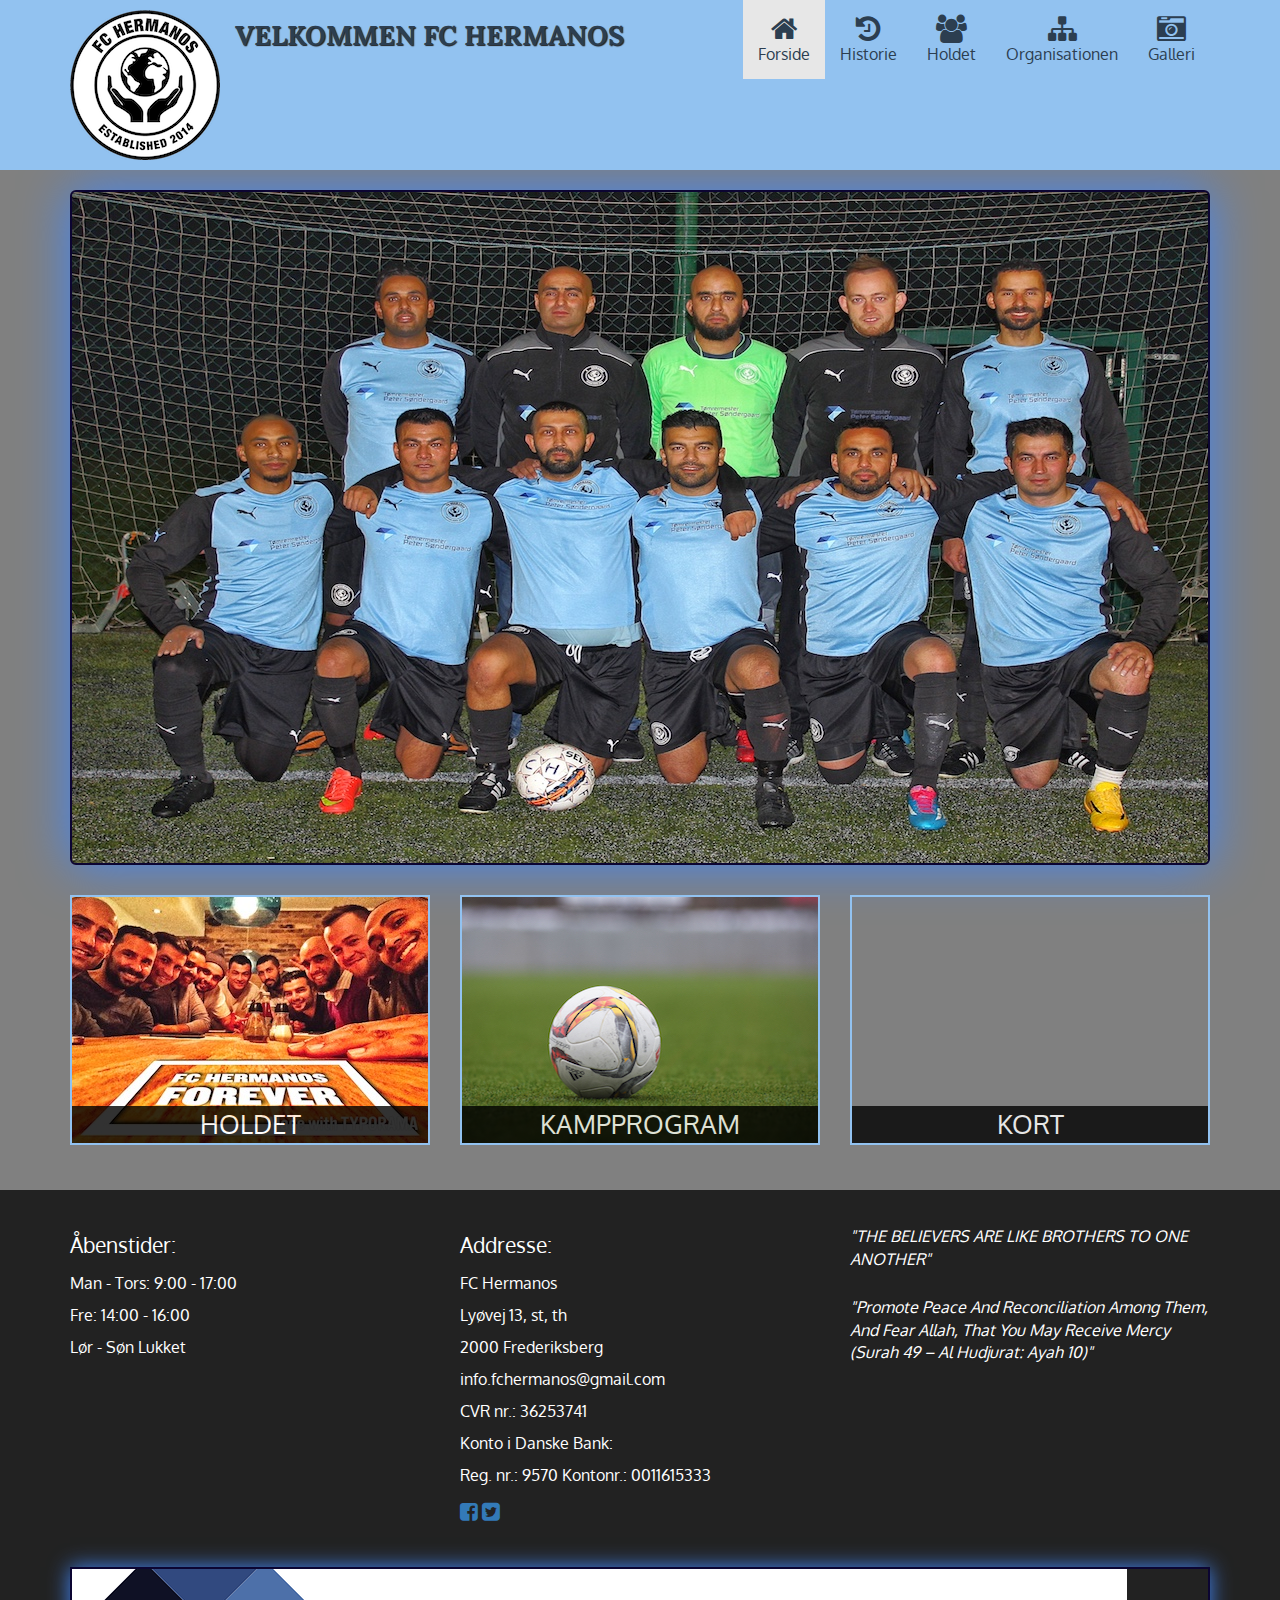
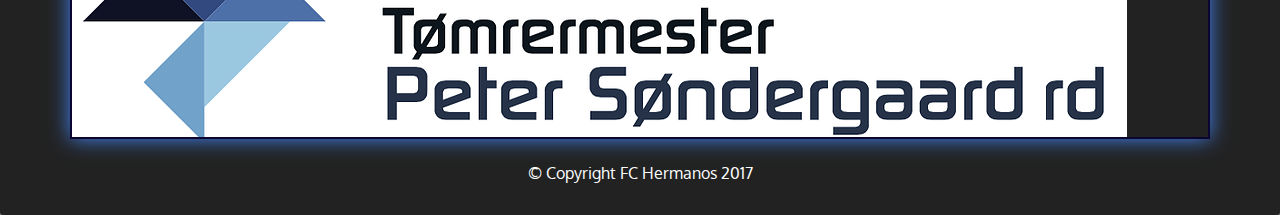
==== index.html @ 2ff92e11 "My commit of FCH" ====
<!doctype html>
<html lang="en">
  <head>
    <meta charset="utf-8">
    <meta http-equiv="X-UA-Compatible" content="IE=edge">
    <meta name="viewport" content="width=device-width, initial-scale=1">
    <title>FC Hermanos</title>
    <link rel="stylesheet" href="css/bootstrap.min.css">
    <link rel="stylesheet" href="css/styles.css">
    <link href='https://fonts.googleapis.com/css?family=Oxygen:400,300,700' rel='stylesheet' type='text/css'>
    <link href='https://fonts.googleapis.com/css?family=Lora' rel='stylesheet' type='text/css'>
    <link rel="stylesheet" type="text/css" href="https://maxcdn.bootstrapcdn.com/font-awesome/4.7.0/css/font-awesome.min.css">
    <link rel="shortcut icon" href="images/logo.jpg" />
  </head>
<body>
  <header>
    <nav id="header-nav" class="navbar navbar-default">
      <div class="container">
        <div class="navbar-header">
          <a href="index.html" class="pull-left visible-md visible-lg">
            <div id="logo-img"></div>
          </a>

          <div class="navbar-brand">
            <a href="index.html"><h1>Velkommen FC Hermanos</h1></a>
          </div>
          <button type="button" class="navbar-toggle collapsed" data-toggle="collapse" data-target="#collapsable-nav" aria-expanded="false">
            <span class="sr-only">Toggle navigation</span>
            <span class="icon-bar"></span>
            <span class="icon-bar"></span>
            <span class="icon-bar"></span>
         </button>
        </div>

        <div id="collapsable-nav" class="collapse navbar-collapse">
           <ul id="nav-list" class="nav navbar-nav navbar-right">
            <li class="active">
              <a href="index.html">
                <span class="fa fa-home" aria-hidden="true"></span><br class="hidden-xs">Forside</a>
            </li>
            <li>
              <a href="history.html">
                <span class="fa fa-history" aria-hidden="true"></span><br class="hidden-xs">Historie</a>
            </li>
            <li>
              <a href="players.html">
                <span class="fa fa-users" aria-hidden="true"></span><br class="hidden-xs">Holdet</a>
            </li>
            <li>
              <a href="organization.html">
                <span class="fa fa-sitemap" aria-hidden="true"></span><br class="hidden-xs">Organisationen</a>
            </li>
            <li>
              <a href="gallery.html">
                <span class="fa fa-camera-retro" aria-hidden="true" ></span><br class="hidden-xs">Galleri</a>
            </li>
          </ul><!-- #nav-list -->
        </div><!-- .collapse .navbar-collapse -->
      </div><!-- .container -->
    </nav><!-- #header-nav -->
  </header>

  <div id="main-content" class="container">
    <div class="jumbotron">
      <img src="images/jumbotron_768.jpg" alt="Picture of Team" class="img-responsive visible-xs">
    </div>
    
  <div id="home-tiles" class="row">
      <div class="col-md-4 col-sm-6 col-xs-12">
        <a href="players.html"><div id="menu-tile"><span>holdet</span></div></a>
      </div>
      <div class="col-md-4 col-sm-6 col-xs-12">
        <a href="games.html"><div id="specials-tile"><span>kampprogram</span></div></a>
      </div>
      <div class="col-md-4 col-sm-12 col-xs-12">
        <a href="https://www.google.dk/maps/place/Jens+Jessens+Vej+20,+2000+Frederiksberg/@55.6760264,12.4949525,17z/data=!3m1!4b1!4m5!3m4!1s0x465253e700a7be2f:0x8fdd305ab460ee58!8m2!3d55.6760264!4d12.4971465" target="_blank">
          <div id="map-tile">
            <iframe src="https://www.google.com/maps/embed?pb=!1m18!1m12!1m3!1d2249.745457389558!2d12.494952451277378!3d55.67602638043738!2m3!1f0!2f0!3f0!3m2!1i1024!2i768!4f13.1!3m3!1m2!1s0x465253e700a7be2f%3A0x8fdd305ab460ee58!2sJens+Jessens+Vej+20%2C+2000+Frederiksberg!5e0!3m2!1sen!2sdk!4v1493212985043" width="100%" height="250" frameborder="0" style="border:0" allowfullscreen></iframe>
            <span>kort</span>
          </div>
        </a>
      </div>
   </div><!-- End of #home-tiles -->
</div><!-- End of #main-content -->

<footer class="panel-footer">
    <div class="container">
      <div class="row">
        <section id="hours" class="col-sm-4">
          <span>Åbenstider:</span><br>
          Man - Tors: 9:00 - 17:00<br>
          Fre: 14:00 - 16:00<br>
          Lør - Søn Lukket
          <hr class="visible-xs">
        </section>
        <section id="address" class="col-sm-4">
          <span>Addresse:</span><br>
          FC Hermanos<br>
          Lyøvej 13, st, th<br>
          2000 Frederiksberg<br>
          info.fchermanos@gmail.com<br>
		  CVR nr.: 36253741<br>
          Konto i Danske Bank:<br>
          Reg. nr.: 9570 Kontonr.: 0011615333<br>

         <span id='clickableAwesomeFont'><a href="https://www.facebook.com/FC-Hermanos-984922368217981/" target="_blank"> <i class="fa fa-facebook-square" aria-hidden="
          true"></i></a></span> 
          <span id='clickableAwesomeFont'><a href="https://twitter.com/fchermanos_dk" target="_blank"> <i class="fa fa-twitter-square" aria-hidden="true"></i></a></span> 

          

          <hr class="visible-xs">
        </section>
        <section id="testimonials" class="col-sm-4">
          <p>"THE BELIEVERS ARE LIKE BROTHERS TO ONE ANOTHER"</p>
          <p>"Promote Peace And Reconciliation Among Them, And Fear Allah, That You May Receive Mercy (Surah 49 – Al Hudjurat: Ayah 10)"</p
          >
        </section>
      </div>
      <div id="sponsor"> <img src="images/sponsor1.png" class="img-responsive visible-xs visible-sm visible-md visible-lg"> </div><br>
      <div class="text-center">&copy; Copyright FC Hermanos 2017</div>
    </div>
  </footer>


  <!-- jQuery (Bootstrap JS plugins depend on it) -->
  <script src="js/jquery-2.1.4.min.js"></script>
  <script src="js/bootstrap.min.js"></script>
  <script src="js/script.js"></script>
</body>
</html>
---- css/styles.css ----
body {
  font-size: 16px;
  color: #fff;
  background-color: #808080;
  font-family: 'Oxygen', sans-serif;
}

/** HEADER **/
#header-nav {
  background-color: #92C2F0;
  border-radius: 0;
  border: 0;
}

#logo-img {
  background: url('../images/fc-hermanos-logo_large.png') no-repeat;
  width: 150px;
  height: 150px;
  margin: 10px 15px 10px 0;
}

.navbar-brand {
  padding-top: 25px;
}

.navbar-brand h1 { /* Team name */
  font-family: 'Lora', serif;
  color: #2c3e50;
  font-size: 1.5em;
  text-transform: uppercase;
  font-weight: bold;
  text-shadow: 1px 1px 1px #222;
  margin-top: 0;
  margin-bottom: 0;
  line-height: .75;
}
.navbar-brand a:hover, .navbar-brand a:focus {
  text-decoration: none;
}
#nav-list a {
  color: #2c3e50;
  text-align: center;
}

#nav-list a:hover {
  background: #e7e7e7;

}

#nav-list a span {
  font-size: 1.8em;
}

.navbar-header button.navbar-toggle, .navbar-header .icon-bar {
  border: 1px solid #2c3e50;
}

.navbar-header button.navbar-toggle {
  clear: both;
  margin-top: -30px;
}

/* END HEADER */

/* FOOTER */
.panel-footer {
  margin-top: 30px;
  padding-top: 35px;
  padding-bottom: 30px;
  background-color: #222;
  border-top: 0;
}
.panel-footer div.row {
  margin-bottom: 35px;
}
#hours, #address {
  line-height: 2;
}
#hours > span, #address > span {
  font-size: 1.3em;
}

#testimonials {
  font-style: italic;
}

#testimonials, p {
  text-shadow: 1px 1px 1px #222;
  
}

#testimonials p:nth-child(2) {
  margin-top: 25px;
  text-shadow: 1px 1px 1px #222;
}
#clickableAwesomeFont {
     cursor: pointer
}

#sponsor{
  margin: 0 auto;
  background: url('../images/sponsor1.png')no-repeat;
  background-position: center;
  box-shadow: 0 0 20px #4285f4;
  border: 2px solid #0C0532;
  width: auto;
    
}

/* END FOOTER */


.container .jumbotron {
  box-shadow: 0 0 50px #4285f4;
  border: 2px solid #0C0532;
  

}

#menu-tile, #specials-tile, #map-tile {
  height: 250px;
  width: 100%;
  margin-bottom: 15px;
  position: relative;
  border: 2px solid #92C2F0;
  overflow: hidden;
}
#menu-tile:hover, #specials-tile:hover, #map-tile:hover {
  box-shadow: 0 2px 5px 2px #000000;
}

#menu-tile {
  background: url('../images/menu-tile.jpg') no-repeat;
  background-position: center;
}
#specials-tile {
  background: url('../images/specials-tile.jpg') no-repeat;
  background-position: center;
}

#menu-tile span, #specials-tile span, #map-tile span {
  position: absolute;
  bottom: 0;
  right: 0;
  width: 100%;
  text-align: center;
  font-size: 1.6em;
  text-transform: uppercase;
  background-color: #000;
  color: #fff;
  opacity: .8;
}
/* END HOME PAGE */

/* MENU CATEGORIES PAGE */
.category-tile { 
  position: relative;
  border: 2px solid #3F0C1F;
  overflow: hidden;
  width: 200px;
  height: 200px;
  margin: 0 auto 15px;
}
.category-tile span {
  position: absolute;
  bottom: 0;
  right: 0;
  width: 100%;
  text-align: center;
  font-size: 1.2em;
  text-transform: uppercase;
  background-color: #000;
  color: #fff;
  opacity: .8;
}
.category-tile:hover {
  box-shadow: 0 2px 5px 2px #4285f4;
}
#menu-categories-title{
  text-shadow: 1px 1px 1px #222;
  margin-bottom: 50px;
}

#menu-categories-title + div {
  margin-bottom: 50px;
}

.text-center {
   text-shadow: 1px 1px 1px #222;
}
/* END MENU CATEGORIES PAGE */

/* PLAYERS PAGE */
.players-tile {
  margin-bottom: 25px;
}
.players-tile hr {
  width: 80%;
}
.players-tile  {
  font-size: 1.1em;
  text-align: right;
  margin-top: -15px;
  margin-right: -15px;
}
.players-tile {
  font-size: .6em;
}
.player-tile, h4{
  text-shadow: 1px 1px 1px #222;
}
.players-photo {
  position: relative;
  border: 2px solid #3F0C1F; 
  overflow: hidden;
  padding: 0;
  margin-right: -15px;
  margin-left: auto;
  margin-bottom: 20px;
  max-width: 250px;
}
.players-photo div {
  position: absolute;
  bottom: 0;
  right: 0;
  width: 80px;
  background-color: #557c3e;
  text-align: center;
}
.players-description {
  padding-right: 30px;
}
h3.players-title {
  margin: 0 0 10px;
}
.players-details {
  font-size: .9em;
  font-style: italic;
  text-shadow: 1px 1px 1px #222;
}
/* END PLAYERS PAGE */

/* GAMES PAGE */

.livescoreModule .logoWrap, .matchpage .logoWrap{
        background-color: rgba(0, 51, 0, 1);
    }
    .ls_score .score{
        background-color: rgba(0, 51, 0, 1);
        color: rgba(255, 255, 255, 1);
    }
    .ls_event
    {
        border: 1px solid rgba(0, 51, 0, 1);
    }

    .ls_match{
        border-top: 1px solid rgba(0, 51, 0, 1);
        border-botttom: 1px solid rgba(0, 51, 0, 1);
    }

    .matchpage, .matchPageCommentsWrap, .matchPageImages{
       background-color: rgba(255, 255, 255, 1);
    }

    .ts_subheader{
        background-color: rgba(0, 51, 0, 1);
        color: rgba(255, 255, 255, 1);
    }

    .ts_form .form .formOverlay{
        background-color: rgba(0, 51, 0, 1);
        color: rgba(255, 255, 255, 1);
    }

    .formOverlay:after {

  border-bottom-color: rgba(0, 51, 0, 1);

}



.theme_header{

     background-color:#ffffff;      
     border-bottom: 3px solid #003300;
     box-shadow:  0 0 10px #003300;
     font-size:20px!important;
     padding-left:5px;
     text-transform: none;
     color:#003300;
     height: auto;
}

.theme_header>h2{
    
   font-size:20px!important;
   padding-left:10px;
   text-transform: none;
   color:#003300;
   background-color: #ffffff;
}


/* scrollbar */

/*::-webkit-scrollbar {
              width: 15px;
}

::-webkit-scrollbar-button:double-button {
     background-color: #92C2F0;
} 
::-webkit-scrollbar-thumb {    
     background: rgba(0, 51, 0, 0.77);
     border-radius:3px;
    -webkit-box-shadow: inset 0 0 0px #92C2F0; 
}

l::-webkit-scrollbar-corner{
     background-color: #92C2F0;
}

::-webkit-scrollbar-track:vertical  {
    background-color: #ffffff;
    -webkit-box-shadow: inset 0 0 6px #92C2F0; 
    border-radius: 3px;
}
*/


.tTid{
    width: 48%;
    height:auto;
    background-color:#ffffff;
    float:right;

}


/* tabel*/

.tTidTabel_hold{
    width: 100%;
    height:auto;
    background-color:#ffffff;
}


table, th, td {
    border-collapse: collapse;
    text-align: left;
    font-family: myriad pro, arial;
    font-size: 14px;
    text-indent: 5px;
    background-color: #ffffff;
    color: #2c3e50;
    text-shadow: 1px 1px 1px #222;   
}
 
table {
    width: 100%;
}
 
 th {
    height: 26px;
    border: 1px solid #92C2F0;  
    border-bottom: 2px solid #92C2F0;
    border-collapse: collapse;
    padding-top: 7px;
    font-size: 14px;
    font-weight: 200;
    font-stretch: expanded; 
    background: rgba(0, 51, 0, 0.77);
    color: #ffffff;
    letter-spacing: .07rem;
  
}


th.top2_opstart{  
    width: 11%;
    text-align: center;
    text-indent: 0px;
}

th.top3_opstart{
    width:26%;
    
}

th.top2_hold{  
    width: 23%;
    text-align: center;
    text-indent: 0px;
}

th.top3_hold{
    width:54%;
    
}

.hRow{
   box-shadow:  0 0 0px #92C2F0;

}

td.light_hold {
    height: 20px;
    padding-top: 4px;
    border: 1px solid #92C2F0;
}

td.midtLys_hold{
    height: 20px;
    padding-top: 4px;
    border: 1px solid #92C2F0;
    text-align: center;
    text-indent: 0px;
}

td.midtDark_hold{
    height: 20px;
    padding-top: 4px;
    border: 1px solid #92C2F0;
    text-align: center;
    background: rgba(0, 153, 0, 0.07); 
    text-indent: 0px; 
    
}

td.dark_hold{
    height: 20px;
    padding-top: 4px;
    border: 1px solid #92C2F0;
    background: rgba(0, 153, 0, 0.07);  
}

td.openSpace_hold{
    border: 0px solid;
}


th.{  
    width: 27%;
    text-align: center;
    text-indent: 0px;
}


/* tabel samarbejdspartnere*/

.samarbejde{
    width: 100%;
    height:auto;
    background-color:#ffffff;
}

.tabel_samarbejde{
    width: 100%;
    height:auto;
    background-color:#ffffff;
}

 
table {
    width: 100%;
}
 

th.ts_logo{  
    width: 20%;
    text-align: center;
    text-indent: 0px;
    height: 110px;
    border: solid 0px #92C2F0;
    background-color:#ffffff;
    vertical-align: center;
}

th.ts_text{
    width: 80%;
    height: 110px;
    border: solid 0px #92C2F0;
    background-color:#ffffff;
    color:#92C2F0;
    vertical-align: top;
    padding-top: 18px;
    text-indent: 0px;
    text-shadow: 1px 1px 1px #222;
}


td.ts_logo {
    width: 20%;
    text-align: center;
    text-indent: 0px;
    height: 110px;
    border: solid 0px #92C2F0;
    vertical-align: center;
}


td.ts_text {
    width: 80%;
    text-indent: 0px;
    height: 110px;
    border: solid 0px #92C2F0;
    vertical-align: top;
    padding-top: 18px;
}

th.ts_logo>img{
height: 90px;
}

td.ts_logo>img{
height: 90px;
}


.pTop{
  margin: 0px;
  text-align: left;
  font-size: 14px;
  line-height:18px;
  padding-bottom:0px;         
  padding-top:12px;  
}

.theme_header>h2 {
    font-size: 20px!important;
    padding-left: 10px;
    text-transform: none;
    color: #2c3e50;
    background-color: #ffffff;
    text-shadow: 1px 1px 1px #222;
}

.theme_header {
    background-color: #ffffff;
    border-bottom: 3px solid #2c3e50;
    box-shadow: 0 0 20px #92C2F0;
    font-size: 20px!important;
    padding-left: 5px;
    text-transform: none;
    color: #003300;
    height: auto;
}

.fa {
    display: inline-block;
    font-family: FontAwesome;
    font-style: normal;
    font-weight: normal;
    line-height: 1;
    -webkit-font-smoothing: antialiased;
    -moz-osx-font-smoothing: grayscale;
}

.icon {
    display: inline-block;
    margin-right: 5px;
}

.fa-exclamation-circle:before {
    content: "\f06a";
}

/* GAMES PAGE */

/* gallery */

#gallery {
  padding-top: 15px;
}





/* HiSTORY PAGE */

#history {
  max-width: auto;
  width: 80%;
  border: 20px solid #bdc3c7;
  padding: 20px;
  margin: 20px auto;
  font-family: Source Sans Pro;
}

#history, h3 {
  color: #2c3e50;
  font-size: 2.0rem;
  text-shadow: 1px 1px 1px #222;
  
}

.date-style {
  color:  #92C2F0;
  text-transform: uppercase;
  letter-spacing: 0.2rem;
  padding-left: 5px;
}

.post {
  margin-bottom: 20px;
}

/* END HISTORY PAGE */ 

/* Gradient transparent - color - transparent */

#hr-style {
    border: 0;
    height: 1px;
    background-image: linear-gradient(to right, rgba(0, 0, 0, 0), rgba(0, 0, 0, 0.75), rgba(0, 0, 0, 0));
}

p {
  color: white;
  /*padding-left: 1.66%;*/

}

.border {
  border-left: 5px solid #bdc3c7;
  padding-left: 5px;

}



/* END OF HISTORY PAGE */

/********** Large devices only **********/
@media (min-width: 1200px) {
  .container .jumbotron {
    background: url('../images/jumbotron_1200.jpg') no-repeat;
    height: 675px;
  }

  #game {
    height: 675px;
  }

}



/********** Medium devices only **********/
@media (min-width: 992px) and (max-width: 1199px) {
  /* Header */
  #logo-img {
    background: url('../images/fc-hermanos-logo_medium.png') no-repeat;
    width: 100px;
    height: 100px;
    margin: 5px 5px 5px 0;
  }
  /* End Header */

  /* Home Page */
  .container .jumbotron {
    background: url('../images/jumbotron_992.jpg') no-repeat;
    height: 558px;
  }
  /* End Home Page */
}

/********** Small devices only **********/
@media (min-width: 768px) and (max-width: 991px) {
   /* Home Page */
  .container .jumbotron {
    background: url('../images/jumbotron_768.jpg') no-repeat;
    height: 432px;
  }
  /* End Home Page */

}

/********** Extra small devices only **********/
@media (max-width: 767px) {
  /* Header */
  .navbar-brand {
    padding-top: 10px;
    height: 80px;
  }
  .navbar-brand h1 { /* Team name */
    padding-top: 10px;
    font-size: 5vw; /* 1vw = 1% of viewport width */
  }
  
  #collapsable-nav a { /* Collapsed nav menu text */
    font-size: 1.2em;
  }
  #collapsable-nav a span { /* Collapsed nav menu glyph */
    font-size: 1em;
    margin-right: 5px;
  }

  .container .jumbotron {
    margin-top: 30px;
    padding: 0;
  }

  #menu-tile, #specials-tile {
    width: 360px;
    margin: 0 auto 15px;
  }
  /* End Header */

  /* Footer */
  .panel-footer section {
    margin-bottom: 30px;
    text-align: center;
  }
  .panel-footer section:nth-child(3) {
    margin-bottom: 0; /* margin already exists on the whole row */
  }
  .panel-footer section hr {
    width: 50%;
  }

  .players-photo {
    margin-right: auto;
  }

  .players-description {
    text-align: center;;
  }

  #game {
    width: 50%;
  }

  /* End Footer */

}

/********** Super extra small devices Only :-) (e.g., iPhone 4) **********/
@media (max-width: 479px) {
  /* Header */
  .navbar-brand h1 { /* Restaurant name */
    padding-top: 5px;
    font-size: 6vw;
  }
  /* End Header */

.col-xxs-12 {
    position: relative;
    min-height: 1px;
    padding-right: 15px;
    padding-left: 15px;
    float: left;
    width: 100%;
  }

   /* Home page */
  #menu-tile, #specials-tile {
    width: 280px;
    margin: 0 auto 15px;
  }

  #game {
    width: 300px;
    height: 100%;
  }


}
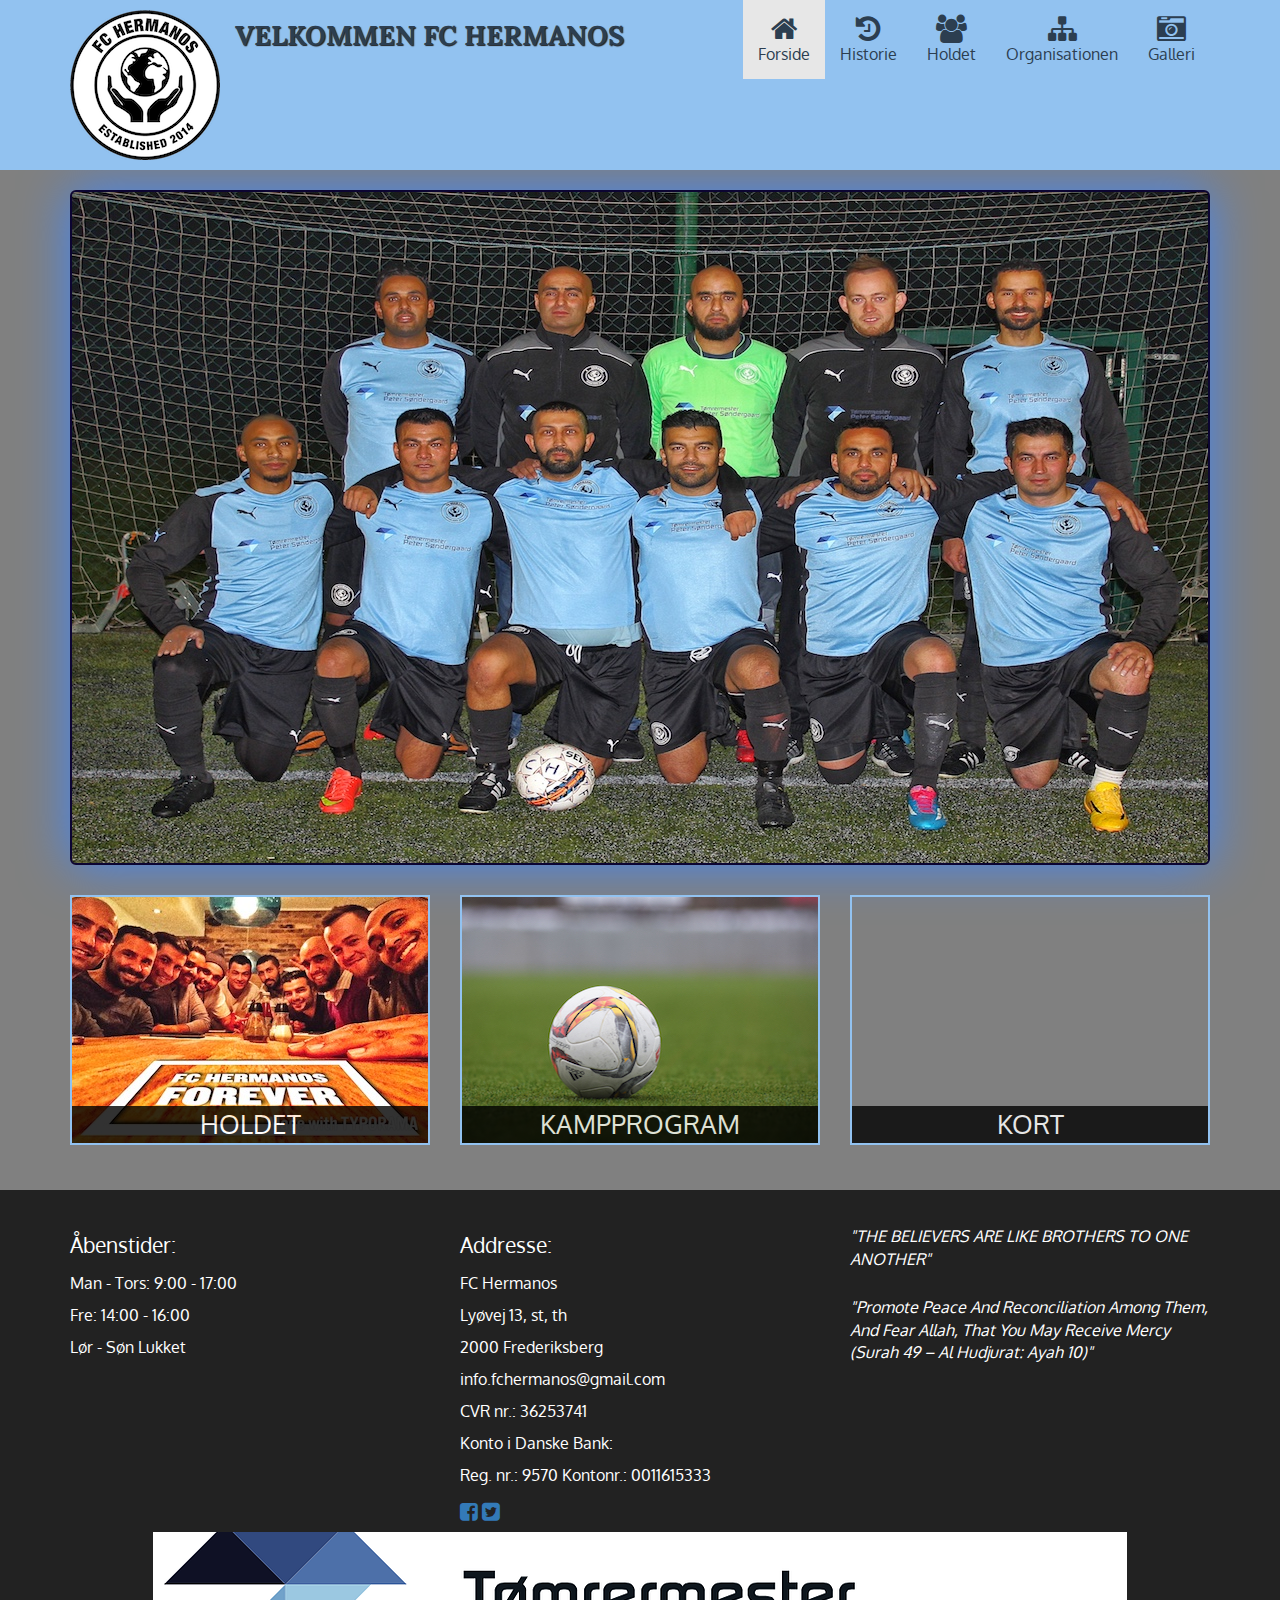
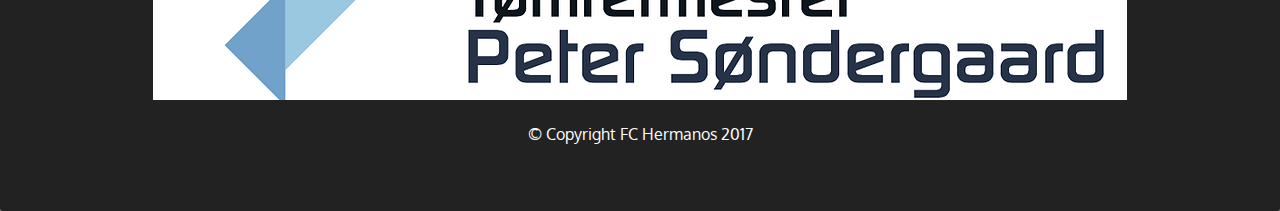
==== commit a0b54ae6: "My commit of change" ====
--- a/index.html
+++ b/index.html
@@ -24,7 +24,7 @@
           <div class="navbar-brand">
             <a href="index.html"><h1>Velkommen FC Hermanos</h1></a>
           </div>
-          <button type="button" class="navbar-toggle collapsed" data-toggle="collapse" data-target="#collapsable-nav" aria-expanded="false">
+          <button id="navbarToggle" type="button" class="navbar-toggle collapsed" data-toggle="collapse" data-target="#collapsable-nav" aria-expanded="false">
             <span class="sr-only">Toggle navigation</span>
             <span class="icon-bar"></span>
             <span class="icon-bar"></span>
@@ -116,9 +116,12 @@
           <p>"Promote Peace And Reconciliation Among Them, And Fear Allah, That You May Receive Mercy (Surah 49 – Al Hudjurat: Ayah 10)"</p
           >
         </section>
+
+        <div class="text-center"> 
+          <img src="images/sponsor1.png" class="img-responsive "> 
+        </div><br>
+        <div class="text-center">&copy; Copyright FC Hermanos 2017</div>
       </div>
-      <div id="sponsor"> <img src="images/sponsor1.png" class="img-responsive visible-xs visible-sm visible-md visible-lg"> </div><br>
-      <div class="text-center">&copy; Copyright FC Hermanos 2017</div>
     </div>
   </footer>
 
--- a/css/styles.css
+++ b/css/styles.css
@@ -3,6 +3,7 @@
   color: #fff;
   background-color: #808080;
   font-family: 'Oxygen', sans-serif;
+
 }
 
 /** HEADER **/
@@ -84,11 +85,6 @@
   font-style: italic;
 }
 
-#testimonials, p {
-  text-shadow: 1px 1px 1px #222;
-  
-}
-
 #testimonials p:nth-child(2) {
   margin-top: 25px;
   text-shadow: 1px 1px 1px #222;
@@ -97,15 +93,12 @@
      cursor: pointer
 }
 
-#sponsor{
-  margin: 0 auto;
-  background: url('../images/sponsor1.png')no-repeat;
-  background-position: center;
-  box-shadow: 0 0 20px #4285f4;
-  border: 2px solid #0C0532;
-  width: auto;
-    
-}
+.text-center .img-responsive {
+  margin-left: auto;
+  margin-right: auto;
+  
+}
+
 
 /* END FOOTER */
 
@@ -177,7 +170,7 @@
   box-shadow: 0 2px 5px 2px #4285f4;
 }
 #menu-categories-title{
-  text-shadow: 1px 1px 1px #222;
+  /*text-shadow: 1px 1px 1px #222;*/
   margin-bottom: 50px;
 }
 
@@ -186,7 +179,7 @@
 }
 
 .text-center {
-   text-shadow: 1px 1px 1px #222;
+   /*text-shadow: 1px 1px 1px #222;*/
 }
 /* END MENU CATEGORIES PAGE */
 
@@ -207,7 +200,7 @@
   font-size: .6em;
 }
 .player-tile, h4{
-  text-shadow: 1px 1px 1px #222;
+  /*text-shadow: 1px 1px 1px #222;*/
 }
 .players-photo {
   position: relative;
@@ -233,10 +226,10 @@
 h3.players-title {
   margin: 0 0 10px;
 }
+
 .players-details {
   font-size: .9em;
   font-style: italic;
-  text-shadow: 1px 1px 1px #222;
 }
 /* END PLAYERS PAGE */
 
@@ -351,12 +344,10 @@
 table, th, td {
     border-collapse: collapse;
     text-align: left;
-    font-family: myriad pro, arial;
     font-size: 14px;
     text-indent: 5px;
     background-color: #ffffff;
-    color: #2c3e50;
-    text-shadow: 1px 1px 1px #222;   
+    color: #2c3e50;  
 }
  
 table {
@@ -488,7 +479,6 @@
     vertical-align: top;
     padding-top: 18px;
     text-indent: 0px;
-    text-shadow: 1px 1px 1px #222;
 }
 
 
@@ -535,7 +525,7 @@
     text-transform: none;
     color: #2c3e50;
     background-color: #ffffff;
-    text-shadow: 1px 1px 1px #222;
+    /*text-shadow: 1px 1px 1px #222;*/
 }
 
 .theme_header {
@@ -551,7 +541,6 @@
 
 .fa {
     display: inline-block;
-    font-family: FontAwesome;
     font-style: normal;
     font-weight: normal;
     line-height: 1;
@@ -588,13 +577,12 @@
   border: 20px solid #bdc3c7;
   padding: 20px;
   margin: 20px auto;
-  font-family: Source Sans Pro;
+
 }
 
 #history, h3 {
   color: #2c3e50;
   font-size: 2.0rem;
-  text-shadow: 1px 1px 1px #222;
   
 }
 
@@ -742,9 +730,9 @@
 /********** Super extra small devices Only :-) (e.g., iPhone 4) **********/
 @media (max-width: 479px) {
   /* Header */
-  .navbar-brand h1 { /* Restaurant name */
+  .navbar-brand h1 { /* Team name */
     padding-top: 5px;
-    font-size: 6vw;
+    font-size: 5vw;
   }
   /* End Header */
 
